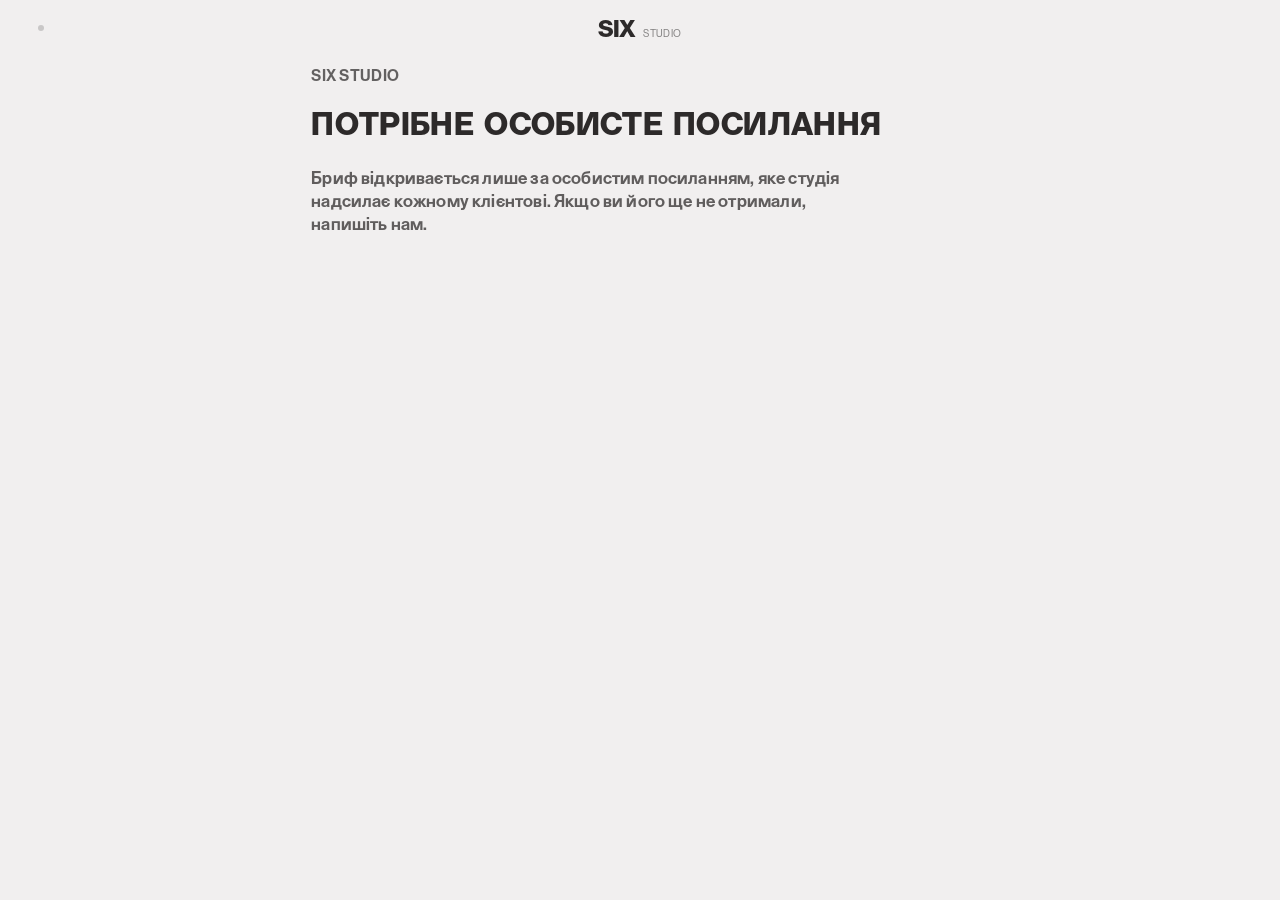
==== index.html @ c957f921 "Бриф: телефон без залипающего hover под пальцем, строже запрет зума Co-Authored-By: Claude Sonnet 5." ====
<!doctype html>
<html lang="uk">
<head>
<meta charset="utf-8">
<meta name="viewport" content="width=device-width,initial-scale=1,maximum-scale=1,user-scalable=no,viewport-fit=cover">
<title>SIX Бриф</title>
<meta name="robots" content="noindex">
<link rel="stylesheet" href="style.css?v=20261119zb">
</head>
<body>
<div class="progress"><i id="bar"></i></div>
<div class="app">
  <header class="top">
    <a class="logo" href="#" aria-label="SIX"><b>SIX</b><span>Studio</span></a>
    <div class="r">
      <span class="save" id="save"></span>
      <button class="menu" id="menuBtn" type="button">Розділи</button>
    </div>
  </header>
  <main><div id="stage" class="stage"><div class="loading">Завантажуємо…</div></div></main>
  <footer class="nav" id="nav" hidden></footer>
</div>
<div class="drawer" id="drawer"><div class="bg" id="drawerBg"></div><div class="pn" id="drawerPn"></div></div>

<script src="config.js?v=20261119zb"></script>
<script src="brief-concept.js?v=20261119zb"></script>
<script src="brief-tech.js?v=20261119zb"></script>
<script src="app.js?v=20261119zb"></script>
</body>
</html>
---- style.css ----
/* SIX Бриф — язык сайта yodezeen.com: тёплый светлый фон, графит #2D2A2A, огромный плотный гротеск капсом (Neue Haas Grotesk Display),
   мелкие подписи капсом, тонкие линии 0.8px вместо рамок, прямые углы у фото, матовые «пилюли» с заливкой на ховере,
   плавность cubic-bezier(.22,1,.36,1). */
@font-face{font-family:'SixHv';src:url(fonts/nhg-regular.woff2) format('woff2');font-weight:400;font-style:normal;font-display:swap}
@font-face{font-family:'SixHv';src:url(fonts/nhg-medium.woff2) format('woff2');font-weight:500;font-style:normal;font-display:swap}
@font-face{font-family:'SixHv';src:url(fonts/nhg-bold.woff2) format('woff2');font-weight:700;font-style:normal;font-display:swap}
:root{
  --bg:#F1EFEF; --card:#F1EFEF; --ink:#2D2A2A; --mut:rgba(45,42,42,.56); --line:rgba(45,42,42,.2); --hair:.8px;
  --acc:#2D2A2A; --acc-d:#2D2A2A; --accbg:rgba(45,42,42,.07); --glass:rgba(45,42,42,.1); --err:#B2432F; --ok:#2D2A2A;
  --ease:cubic-bezier(.22,1,.36,1); --pad:25px;
  --disp:'SixHv','Helvetica Neue',Helvetica,Arial,sans-serif; --body:'SixHv','Helvetica Neue',Helvetica,Arial,sans-serif;
  color-scheme:light;
}
*{box-sizing:border-box}
html,body{margin:0;min-height:100%}
body{font:400 16px/1.35 var(--body);letter-spacing:.016em;color:var(--ink);background:var(--bg);-webkit-font-smoothing:antialiased;overflow-x:hidden}
button,input,textarea,select{font:inherit;color:inherit;letter-spacing:inherit}
button{cursor:pointer;border:0;background:none;padding:0}
:focus-visible{outline:1.5px solid var(--ink);outline-offset:3px}
::selection{background:var(--ink);color:var(--bg)}

.app{min-height:100svh;display:grid;grid-template-rows:auto 1fr auto}
.progress{position:fixed;inset:0 0 auto 0;height:2px;background:transparent;z-index:60}
.progress i{display:block;height:100%;width:0;background:var(--ink);transition:width .9s var(--ease)}

/* шапка: слева статус, по центру логотип, справа пилюля */
.top{position:sticky;top:0;z-index:50;display:grid;grid-template-columns:1fr auto 1fr;align-items:center;gap:16px;
  padding:16px max(var(--pad),env(safe-area-inset-right,0px)) 14px max(var(--pad),env(safe-area-inset-left,0px));background:linear-gradient(var(--bg) 55%,rgba(241,239,239,0))}
.top .r{display:contents}
.logo{grid-column:2;grid-row:1;display:flex;align-items:baseline;gap:8px;text-decoration:none;color:var(--ink);font:700 24px/1 var(--disp);letter-spacing:-.045em;text-transform:uppercase}
.logo b{font-weight:700;width:auto;height:auto;background:none;color:inherit;display:inline;font-size:inherit;letter-spacing:inherit;padding:0;border-radius:0}
.logo span{font:400 10px/1 var(--disp);letter-spacing:.04em;color:var(--mut)}
.save{grid-column:1;grid-row:1;justify-self:start;font:400 11px/1 var(--disp);text-transform:uppercase;letter-spacing:.02em;color:var(--mut);display:flex;align-items:center;gap:7px;white-space:nowrap;overflow:hidden;text-overflow:ellipsis;max-width:34vw}
.save:before{content:"";width:6px;height:6px;border-radius:50%;background:var(--line);flex:none;transition:background .4s}
.save.ok:before{background:var(--ink)}.save.busy:before{background:var(--ink);animation:pulse 1s infinite}.save.off:before{background:var(--err)}
@keyframes pulse{50%{opacity:.25}}
.menu,.btn{display:inline-flex;align-items:center;justify-content:center;gap:10px;border-radius:30px;background:var(--glass);-webkit-backdrop-filter:blur(40px);backdrop-filter:blur(40px);
  padding:9px 18px;font:400 12px/1 var(--disp);text-transform:uppercase;letter-spacing:.02em;color:var(--ink);white-space:nowrap;
  transition:background-color .4s var(--ease),color .4s var(--ease),padding .4s var(--ease)}
.menu{grid-column:3;grid-row:1;justify-self:end}
.menu:after{content:"+";font-size:15px;line-height:.8}
@media(hover:hover){.menu:hover,.btn:hover{background:var(--ink);color:var(--bg)}}

main{display:grid;align-items:start;padding:12px 0 28px}
.stage{width:100%;margin:0;padding:0 max(var(--pad),env(safe-area-inset-left,0px));animation:in 1.5s var(--ease) backwards}
.stage.back{animation-name:inb}
@keyframes in{from{opacity:0;transform:translateY(24px)}to{opacity:1;transform:none}}
@keyframes inb{from{opacity:0;transform:translateY(-24px)}to{opacity:1;transform:none}}

/* вопрос: слева огромное название раздела внизу, справа вопрос и ответ (как форма «Let's connect») */
.qv{display:grid;grid-template-columns:repeat(2,minmax(0,1fr));column-gap:var(--pad);min-height:calc(100svh - 170px);align-content:start}
.qv>*{grid-column:2}
.qv .big{position:fixed;left:max(var(--pad),env(safe-area-inset-left,0px));bottom:78px;width:calc(50vw - var(--pad)*1.5);max-width:none;z-index:1;margin:0;font:700 clamp(36px,5.4vw,84px)/.86 var(--disp);letter-spacing:-.038em;text-transform:uppercase;color:var(--ink);overflow-wrap:normal;pointer-events:none}
.eyebrow{font:400 11px/1 var(--disp);letter-spacing:.04em;text-transform:uppercase;color:var(--mut);margin:0 0 22px}
h1{font:400 clamp(22px,2.15vw,30px)/1.02 var(--disp);letter-spacing:-.013em;text-transform:uppercase;margin:0 0 18px;text-wrap:balance}
h1 .req{color:var(--ink);font-weight:700}
.hint{color:var(--mut);margin:0 0 30px;font-size:14px;line-height:1.3;max-width:56ch}
.ctl{margin-top:14px}
.err{color:var(--err);font-size:12px;text-transform:uppercase;min-height:20px;margin-top:12px}
.shake{animation:shake .4s}
@keyframes shake{25%{transform:translateX(-6px)}75%{transform:translateX(6px)}}

/* поля: только линия снизу */
.inp,.ta{width:100%;background:transparent;border:0;border-bottom:var(--hair) solid var(--line);padding:10px 0 12px;font:400 16px/1.25 var(--body);border-radius:0;transition:border-color .5s var(--ease)}
.inp:focus,.ta:focus{outline:0;border-color:var(--ink)}
.ta{resize:vertical;min-height:120px;line-height:1.35}
.ta.sm{min-height:80px}
.inp::placeholder,.ta::placeholder{color:rgba(45,42,42,.34);text-transform:uppercase;font-size:13px}

/* варианты списком: строки с тонкими линиями, кружок справа */
.opts{display:grid;gap:0;border-top:var(--hair) solid var(--line)}
.opt{position:relative;display:flex;align-items:center;gap:16px;text-align:left;width:100%;padding:15px 38px 15px 0;background:transparent;border-bottom:var(--hair) solid var(--line);
  text-transform:uppercase;font-size:14px;line-height:1.15;transition:padding .6s var(--ease),background-color .6s var(--ease)}
@media(hover:hover){.opt:hover{padding-left:10px;background:var(--accbg)}}
.opt i{flex:none;width:22px;border:0;border-radius:0;background:none;font:400 11px/1 var(--disp);font-style:normal;color:var(--mut);display:block}
.opt span{flex:1;min-width:0}
.opt small{display:block;color:var(--mut);font-size:12px;line-height:1.3;margin-top:4px;text-transform:none}
.opt:after{content:"";position:absolute;right:2px;top:50%;width:18px;height:18px;margin-top:-9px;border:var(--hair) solid var(--ink);border-radius:50%;transition:background-color .4s var(--ease)}
.multi .opt:after{border-radius:0}
.opt.on:after{background:var(--ink)}
.opt.on{font-weight:700}
.other-in{margin-top:14px}

/* карточки с фото: прямые углы, подпись снизу, матовая кнопка выбора */
.cards{display:grid;grid-template-columns:repeat(auto-fill,minmax(190px,1fr));gap:10px}
.card{position:relative;display:flex;flex-direction:column;align-items:stretch;text-align:left;padding:0;background:transparent;border:0;border-radius:0}
.card .ph{flex:none;aspect-ratio:4/5;background:#E3E0DF;display:grid;place-items:center;position:relative;overflow:hidden;outline:var(--hair) solid transparent;outline-offset:4px;transition:outline-color .4s var(--ease)}
.card .ph img{position:absolute;inset:0;width:100%;height:100%;object-fit:cover;transition:transform 1.1s var(--ease)}
@media(hover:hover){.card:hover .ph img{transform:scale(1.045)}}
.card .ph svg{width:26px;height:26px;stroke:rgba(45,42,42,.35);fill:none;stroke-width:1.1}
.card .tx{flex:1;padding:12px 0 6px}
.card .tx b{display:block;font:700 12px/1.1 var(--disp);text-transform:uppercase;letter-spacing:.01em}
.card .tx small{display:block;color:var(--mut);font-size:12px;line-height:1.3;margin-top:5px}
.card .ck{position:absolute;top:10px;right:10px;width:34px;height:34px;border-radius:50%;background:rgba(255,255,255,.28);-webkit-backdrop-filter:blur(20px);backdrop-filter:blur(20px);display:grid;place-items:center;transition:background-color .4s var(--ease)}
.card .ck:before{content:"+";position:absolute;color:#fff;font-size:19px;line-height:1;margin-top:-1px;transition:opacity .3s}
.card .ck svg{width:15px;height:15px;stroke:#fff;fill:none;stroke-width:2.2;opacity:0}
.card.on .ph{outline-color:var(--ink)}
.card.on .ck{background:var(--ink)}.card.on .ck:before{opacity:0}.card.on .ck svg{opacity:1}
.cards.sw{grid-template-columns:repeat(auto-fill,minmax(120px,1fr))}
.cards.sw .ph{aspect-ratio:1}

/* оценка и таблица выбора */
.rows{display:grid;gap:0;border-top:var(--hair) solid var(--line)}
.row{display:grid;grid-template-columns:minmax(0,1fr) auto;align-items:center;gap:14px;padding:14px 0;border-bottom:var(--hair) solid var(--line);background:none;border-radius:0}
.row>b{font:400 14px/1.15 var(--body);text-transform:uppercase;min-width:0}
.pills{display:flex;gap:8px;flex-wrap:wrap;justify-content:flex-end}
.pill{min-width:38px;height:38px;padding:0 14px;border-radius:30px;border:var(--hair) solid var(--line);background:transparent;font:400 13px/1 var(--body);transition:background-color .4s var(--ease),color .4s var(--ease),border-color .4s}
@media(hover:hover){.pill:hover{border-color:var(--ink)}}
.pill.on{background:var(--ink);border-color:var(--ink);color:var(--bg)}
.row.col{grid-template-columns:1fr}.row.col .pills{justify-content:flex-start}
.scale-lbl{display:flex;justify-content:space-between;color:var(--mut);font-size:11px;text-transform:uppercase;margin:0 0 12px}

/* повторяемые блоки */
.rep{background:none;border:0;border-top:var(--hair) solid var(--ink);border-radius:0;padding:16px 0 10px;margin-bottom:18px;position:relative}
.rep h3{margin:0 0 6px;font:700 12px/1 var(--disp);letter-spacing:.02em;text-transform:uppercase}
.rep label{display:block;font-size:11px;text-transform:uppercase;color:var(--mut);margin-top:14px}
.rep .inp{font-size:16px;padding:6px 0 10px}
.rep .rm{position:absolute;top:14px;right:0;color:var(--mut);font-size:11px;text-transform:uppercase}
@media(hover:hover){.rep .rm:hover{color:var(--ink)}}
.add{display:flex;align-items:center;justify-content:center;gap:10px;border-radius:30px;background:var(--glass);width:100%;padding:13px 20px;font:400 12px/1 var(--disp);text-transform:uppercase;transition:background-color .4s var(--ease),color .4s var(--ease)}
@media(hover:hover){.add:hover{background:var(--ink);color:var(--bg)}}

/* файлы */
.drop{display:block;border:var(--hair) dashed rgba(45,42,42,.4);background:transparent;border-radius:0;padding:34px 20px;text-align:center;color:var(--mut);cursor:pointer;font-size:13px;text-transform:uppercase;transition:background-color .5s var(--ease),border-color .5s}
@media(hover:hover){.drop:hover,.drop.over{border-color:var(--ink);background:var(--accbg)}}
.drop b{color:var(--ink);font-weight:700}
.files{display:grid;gap:0;margin-top:12px}
.file{display:flex;justify-content:space-between;gap:12px;align-items:center;padding:11px 0;border-bottom:var(--hair) solid var(--line);font-size:13px;text-transform:uppercase}
.file a{color:var(--ink);text-decoration:none;overflow:hidden;text-overflow:ellipsis;white-space:nowrap;min-width:0}
.file button{color:var(--mut)}

/* матрица */
.mx{overflow-x:auto;border:0;border-top:var(--hair) solid var(--line);background:none}
.mx table{border-collapse:collapse;width:100%;min-width:420px}
.mx th{font:400 11px/1.1 var(--disp);letter-spacing:.02em;text-transform:uppercase;color:var(--mut);padding:12px 8px;text-align:center}
.mx td{padding:9px 8px;text-align:center;border-bottom:var(--hair) solid var(--line);font-size:13px;text-transform:uppercase}
.mx td:first-child,.mx th:first-child{text-align:left;padding-left:0}
.mx input{width:18px;height:18px;accent-color:var(--ink)}

/* нижняя панель */
.nav{position:sticky;bottom:0;z-index:40;display:flex;gap:12px;align-items:center;justify-content:space-between;
  padding:14px max(var(--pad),env(safe-area-inset-right,0px)) calc(16px + env(safe-area-inset-bottom,0px)) max(var(--pad),env(safe-area-inset-left,0px));background:linear-gradient(rgba(241,239,239,0),var(--bg) 40%)}
.nav .l,.nav .r{display:flex;gap:10px;align-items:center}
.btn.main{background:var(--ink);color:var(--bg);padding:11px 24px}
@media(hover:hover){.btn.main:hover{background:var(--glass);color:var(--ink)}}
.btn.ghost{background:transparent;-webkit-backdrop-filter:none;backdrop-filter:none;color:var(--mut);padding:9px 4px}
@media(hover:hover){.btn.ghost:hover{background:transparent;color:var(--ink)}}
.btn[disabled]{opacity:.35;pointer-events:none}
.kbd{display:none}
@media(hover:hover){.btn:active{transform:scale(.98)}}

/* приветствие, раздел, итог */
.hero{display:grid;grid-template-columns:1.05fr .95fr;gap:var(--pad);align-items:end;min-height:calc(100svh - 150px)}
.hero h1{font:700 clamp(46px,9.6vw,150px)/.84 var(--disp);letter-spacing:-.04em;margin:0 0 30px}
.hero .hint{font-size:15px;max-width:46ch;color:var(--ink)}
.hero .pic{aspect-ratio:4/5;border-radius:0;background:#E3E0DF;overflow:hidden;position:relative;align-self:stretch;max-height:calc(100svh - 150px)}
.hero .pic img{width:100%;height:100%;object-fit:cover;position:absolute;inset:0;z-index:1}
.hero .pic:after{content:"SIX";position:absolute;inset:0;display:grid;place-items:center;font:700 64px var(--disp);letter-spacing:-.04em;color:rgba(45,42,42,.14)}
@media(max-width:820px){.hero{grid-template-columns:1fr;min-height:0}.hero .pic{aspect-ratio:4/3;order:-1;max-height:none}}
.meta{display:flex;gap:8px;flex-wrap:wrap;margin:6px 0 26px}
.meta span{font-size:11px;text-transform:uppercase;border:var(--hair) solid var(--line);border-radius:30px;padding:6px 12px;color:var(--ink)}
.sec{display:grid;grid-template-columns:1fr 1fr;gap:var(--pad);align-items:end;min-height:calc(100svh - 150px)}
.sec .pic{aspect-ratio:4/5;border-radius:0;background:#E3E0DF;overflow:hidden;position:relative;align-self:stretch;max-height:calc(100svh - 150px)}
.sec .pic img{position:absolute;inset:0;width:100%;height:100%;object-fit:cover}
.sec .no{font:700 clamp(90px,17vw,260px)/.8 var(--disp);letter-spacing:-.06em;margin:0 0 24px;color:var(--ink);-webkit-text-stroke:0}
.sec h1{font:700 clamp(30px,4.6vw,68px)/.9 var(--disp);letter-spacing:-.035em}
@media(max-width:760px){.sec{grid-template-columns:1fr;min-height:0}.sec .pic{display:none}.sec .no{font-size:30vw}}
.resume{border-top:var(--hair) solid var(--ink);padding:14px 0;margin:0 0 24px;font-size:14px}
.resume b{font-weight:700;text-transform:uppercase}
.link{display:flex;gap:8px;margin-top:12px}
.link input{flex:1;min-width:0;border:0;border-bottom:var(--hair) solid var(--line);background:transparent;padding:8px 0;font-size:13px;color:var(--mut)}
.link button{border-radius:30px;background:var(--glass);padding:8px 16px;font-size:11px;text-transform:uppercase;transition:background-color .4s var(--ease),color .4s var(--ease)}
@media(hover:hover){.link button:hover{background:var(--ink);color:var(--bg)}}
.rv{display:grid;gap:0;margin-bottom:26px;border-top:var(--hair) solid var(--line)}
.rv .it{display:flex;gap:14px;align-items:center;justify-content:space-between;padding:14px 0;border-bottom:var(--hair) solid var(--line);background:none;border-radius:0}
.rv .it b{font-weight:400;text-transform:uppercase;font-size:14px}.rv .it small{color:var(--mut);display:block;font-size:12px;margin-top:3px;text-transform:none}
.rv .it button{color:var(--ink);font-size:11px;text-transform:uppercase;border-bottom:var(--hair) solid var(--ink)}
.done-mark{width:64px;height:64px;border-radius:50%;background:var(--ink);display:grid;place-items:center;margin-bottom:26px}
.done-mark svg{width:30px;height:30px;stroke:#fff;fill:none;stroke-width:2.2}
[data-k="review"],[data-k="done"],[data-k="lock"]{max-width:760px;margin:0 auto}

/* меню разделов */
.drawer{position:fixed;inset:0;z-index:70;display:none}
.drawer.open{display:block}
.drawer .bg{position:absolute;inset:0;background:rgba(45,42,42,.25);-webkit-backdrop-filter:blur(8px);backdrop-filter:blur(8px)}
.drawer .pn{position:absolute;right:0;top:0;bottom:0;width:min(560px,100vw);background:var(--bg);padding:26px 28px;overflow:auto;animation:sl .8s var(--ease)}
@keyframes sl{from{transform:translateX(60px);opacity:0}}
.drawer h2{font:400 11px/1 var(--disp);text-transform:uppercase;color:var(--mut);margin:0 0 18px}
.drawer .it{display:flex;justify-content:space-between;align-items:baseline;gap:10px;width:100%;text-align:left;padding:10px 0;border:0;border-bottom:var(--hair) solid var(--line);background:none;font:700 clamp(22px,3vw,32px)/1 var(--disp);letter-spacing:-.035em;text-transform:uppercase;transition:padding .6s var(--ease)}
@media(hover:hover){.drawer .it:hover{padding-left:12px}}
.drawer .it small{color:var(--mut);font:400 12px var(--body);letter-spacing:0}
.drawer .it.cur{text-decoration:underline;text-underline-offset:6px;text-decoration-thickness:2px}
.loading{display:grid;place-items:center;min-height:50vh;color:var(--mut);text-transform:uppercase;font-size:12px}
.consent{margin:22px 0 0;color:var(--mut);font-size:12px;line-height:1.4;max-width:52ch}
@media(prefers-reduced-motion:reduce){*{animation:none!important;transition:none!important}}

/* ---- движение: слова всплывают, строки списков по очереди, фото открываются шторкой ---- */
.w{display:inline-block;animation:wi 1s var(--ease) both;animation-delay:calc(var(--i)*32ms + 80ms)}
@keyframes wi{from{opacity:0;transform:translateY(.55em)}to{opacity:1;transform:none}}
.opts>*,.cards>*,.rows>*,.rep{animation:oi .9s var(--ease) both;animation-delay:calc(var(--i,0)*55ms + 220ms)}
@keyframes oi{from{opacity:0;transform:translateY(16px)}to{opacity:1;transform:none}}
.qv .big{animation:bg 1.2s var(--ease) both .1s}
@keyframes bg{from{opacity:0;transform:translateY(40px)}to{opacity:1;transform:none}}
.card .ck svg path,.done-mark svg path{stroke-dasharray:24;stroke-dashoffset:24}
.card.on .ck svg path{animation:draw .45s .05s ease forwards}
.done-mark svg path{animation:draw .6s .25s ease forwards}
@keyframes draw{to{stroke-dashoffset:0}}
.sec .pic,.hero .pic{animation:reveal 1.4s var(--ease) both}
@keyframes reveal{from{clip-path:inset(0 0 100% 0)}to{clip-path:inset(0)}}
.sec .pic img,.hero .pic img{animation:zoom 2s var(--ease) both}
@keyframes zoom{from{transform:scale(1.15)}to{transform:none}}
@media(hover:hover){.opt:active,.card:active,.pill:active{transform:scale(.99)}}
@media(max-width:820px){
  :root{--pad:16px}
  .top{grid-template-columns:auto 1fr auto}
  .logo{grid-column:1;font-size:21px}.logo span{display:none}
  .save{grid-column:2;justify-self:center;max-width:36vw}
  .menu{grid-column:3}
  .qv{grid-template-columns:1fr;min-height:0}
  .qv>*,.qv .big{grid-column:1}
  .qv{grid-template-rows:none}
  .qv .big{display:none}
  .cards{grid-template-columns:repeat(2,minmax(0,1fr))}
  h1{font-size:clamp(22px,6.4vw,28px)}
}

/* ---- правки по итогам артефакта: вопрос жирный, но не «литой»; ответы средней жирности; свободнее буквы ---- */
body{letter-spacing:.01em}
h1{font:700 clamp(24px,2.5vw,38px)/1.04 var(--disp);letter-spacing:.012em;word-spacing:.14em;text-transform:uppercase;margin:0 0 20px}
.opt{font-weight:500;font-size:15px;letter-spacing:.012em;word-spacing:.1em;padding-top:17px;padding-bottom:17px}
.opt.on{font-weight:700}
.inp,.ta{font-weight:500;font-size:17px;letter-spacing:.01em}
.hero h1{letter-spacing:-.012em;word-spacing:.08em;line-height:.9}
.qv .big{letter-spacing:-.012em;word-spacing:.08em;line-height:.9}
.sec h1{letter-spacing:-.012em;word-spacing:.08em;line-height:.95}
.sec .no{letter-spacing:-.03em}
.drawer .it{letter-spacing:-.012em}
.card .tx b{letter-spacing:.02em}

/* название раздела слева вверху, на одном уровне с вопросом */
.qv .big{position:sticky;top:84px;bottom:auto;left:auto;width:auto;grid-column:1;grid-row:1/span 6;align-self:start;margin:0;font-size:clamp(30px,3.7vw,56px);line-height:.94;max-width:11ch;z-index:auto}
@media(max-width:820px){.qv .big{display:none}}

/* как на странице раздела: слева внизу номер и название раздела, вопрос по центру экрана по высоте */
.qv{min-height:calc(100svh - 176px);align-content:center}
.qv .big{position:fixed;left:max(var(--pad),env(safe-area-inset-left,0px));bottom:78px;top:auto;width:calc(50vw - var(--pad)*1.5);max-width:none;grid-column:1;grid-row:auto;align-self:auto;margin:0;font:inherit;line-height:1;z-index:1;pointer-events:none}
.qv .big .bn{font:700 clamp(84px,13vw,200px)/.8 var(--disp);letter-spacing:-.03em;margin:0 0 18px}
.qv .big .bt{margin:0;font:700 clamp(24px,3vw,44px)/.98 var(--disp);letter-spacing:-.012em;word-spacing:.08em;text-transform:uppercase;max-width:14ch}
@media(max-width:820px){.qv .big{display:none}.qv{min-height:0;align-content:start}}

/* ---- одинаковое положение «02 ОБ'ЄКТ» на странице раздела и на вопросах; крупнее подписи; больше воздуха по бокам ---- */
:root{--pad:clamp(20px,3vw,48px);--lt:calc(40svh + 10px)}
@media(min-width:821px){
  .sec>div:first-child{position:fixed;left:max(var(--pad),env(safe-area-inset-left,0px));top:var(--lt);width:calc(50vw - var(--pad)*1.5);z-index:1}
  .sec>div:first-child .eyebrow{display:none}
  .sec .no{font:700 clamp(84px,13vw,200px)/.8 var(--disp);letter-spacing:-.03em;margin:0 0 18px}
  .sec h1{font:700 clamp(24px,3vw,44px)/.98 var(--disp);letter-spacing:-.012em;word-spacing:.08em;text-transform:uppercase;max-width:14ch;margin:0 0 18px}
  .sec .hint{max-width:34ch}
  .sec .pic{grid-column:2;grid-row:1}
  .qv .big{top:var(--lt);bottom:auto}
  .qv{min-height:calc(100svh - 176px);align-content:center}
  .qv>*:not(.big){margin-right:clamp(0px,7vw,160px)}
}
.qv .eyebrow{font:400 15px/1.1 var(--disp);letter-spacing:.02em;margin:0 0 26px}
.opt{padding:21px 46px 21px 0;gap:22px}
.opt i{width:34px;font-size:15px;font-weight:500;color:var(--mut)}
.opt:after{right:4px;width:20px;height:20px;margin-top:-10px}
.rows .row{padding:18px 0}
h1{margin-bottom:26px}

/* ---- читаемость серых подписей, кнопка «додати», компактные линии, поля ~2 см от края ---- */
:root{--edge:clamp(24px,4vw,76px)}
.hint{font-size:17px;line-height:1.35;color:rgba(45,42,42,.68);max-width:52ch}
.rep h3{font-size:15px;margin-bottom:10px}
.rep label{font-size:14px;color:rgba(45,42,42,.68);margin-top:18px}
.rep .inp{font-size:19px;padding:8px 0 12px}
.rep .rm{font-size:14px}
.add{display:inline-flex;width:auto;min-width:260px;padding:18px 34px;font-size:15px;letter-spacing:.02em;gap:12px}
.scale-lbl{font-size:13px}
.err{font-size:14px}
.file{font-size:15px}
.mx th{font-size:13px}.mx td{font-size:15px}
@media(min-width:821px){
  .stage{padding-left:max(var(--edge),env(safe-area-inset-left,0px));padding-right:max(var(--edge),env(safe-area-inset-right,0px))}
  .sec>div:first-child,.qv .big{left:max(var(--edge),env(safe-area-inset-left,0px));width:calc(50vw - var(--edge)*1.5)}
  .qv>*:not(.big){margin-right:0;max-width:720px;width:100%}
  .qv{column-gap:clamp(24px,4vw,64px)}
  .qv>*:not(.big){grid-column:2}
}

/* цифры крупнее, квадраты/кружки ближе к ответам */
.opt i{width:44px;font-size:20px;font-weight:500;color:rgba(45,42,42,.78);letter-spacing:0}
.opt{gap:20px}
@media(min-width:821px){.opts{max-width:540px}}

/* ---- серые тексты крупнее и плотнее, цифры намного крупнее, красивые круглые отметки вместо квадратов ---- */
.eyebrow,.qv .eyebrow{font:500 clamp(15px,1.25vw,19px)/1.15 var(--disp);letter-spacing:.02em;color:rgba(45,42,42,.72)}
.hint{font:500 clamp(16px,1.35vw,20px)/1.35 var(--body);color:rgba(45,42,42,.74);letter-spacing:.01em}
.rep h3{font:700 clamp(16px,1.35vw,19px)/1 var(--disp);letter-spacing:.02em}
.rep label{font:500 clamp(15px,1.2vw,18px)/1.15 var(--body);color:rgba(45,42,42,.74);letter-spacing:.02em;margin-top:22px}
.rep .inp{font:500 clamp(19px,1.6vw,23px)/1.2 var(--body);padding:8px 0 14px}
.rep .rm{font:500 15px var(--body)}
.add{font:700 clamp(16px,1.3vw,19px)/1 var(--disp);letter-spacing:.03em;padding:22px 44px;min-width:300px}
.scale-lbl{font:500 clamp(13px,1vw,15px) var(--body);color:rgba(45,42,42,.74)}
.opt i{width:clamp(40px,4vw,64px);font:500 clamp(24px,2.3vw,34px)/1 var(--disp);color:rgba(45,42,42,.82);letter-spacing:-.02em}
.opt{padding-top:24px;padding-bottom:24px;gap:22px}
.opt:after,.multi .opt:after{content:"";right:2px;width:28px;height:28px;margin-top:-14px;border:1.5px solid rgba(45,42,42,.55);border-radius:50%;background:transparent no-repeat center/15px;transition:background-color .35s var(--ease),border-color .35s var(--ease),transform .35s var(--ease)}
@media(hover:hover){.opt:hover:after{border-color:var(--ink);transform:scale(1.08)}}
.opt.on:after{border-color:var(--ink);background-color:var(--ink);background-image:url("data:image/svg+xml,%3Csvg xmlns='http://www.w3.org/2000/svg' viewBox='0 0 24 24' fill='none' stroke='%23F1EFEF' stroke-width='3' stroke-linecap='round' stroke-linejoin='round'%3E%3Cpath d='M5 12.5l4.5 4.5L19 7.5'/%3E%3C/svg%3E")}
.single .opt.on:after{background-image:none;box-shadow:inset 0 0 0 6px var(--bg)}
@media(min-width:821px){.opts{max-width:600px}}

/* страницы разделов и приветствие: крупный жирный серый подзаголовок и читаемые плашки */
.sec .hint,.hero .hint{font:700 clamp(18px,1.75vw,27px)/1.25 var(--body);color:rgba(45,42,42,.6);letter-spacing:.005em;max-width:30ch}
.hero .hint{max-width:40ch}
.meta{gap:12px;margin:10px 0 0}
.meta span{font:500 clamp(15px,1.35vw,21px)/1 var(--body);letter-spacing:.02em;padding:14px 26px;border:1px solid rgba(45,42,42,.4);border-radius:40px;color:var(--ink)}
.sec .hint{margin-bottom:26px}

/* нижняя навигация: крупные кнопки «Назад / Пропустити / Далі», разнесены по трём колонкам */
@media(min-width:821px){
  .nav{display:grid;grid-template-columns:repeat(3,1fr);align-items:center;padding-top:18px;padding-bottom:calc(22px + env(safe-area-inset-bottom,0px))}
  .nav .l,.nav .r{display:contents}
  .nav #back{grid-column:1;justify-self:center}
  .nav #skip{grid-column:2;justify-self:center}
  .nav #next{grid-column:3;justify-self:center}
  .nav .btn{min-width:min(240px,18vw);padding:22px 40px;font:700 clamp(15px,1.3vw,19px)/1 var(--disp);letter-spacing:.03em}
  .nav .btn.ghost{background:var(--glass);-webkit-backdrop-filter:blur(40px);backdrop-filter:blur(40px);color:var(--ink);padding:22px 40px}
  .nav .btn.ghost:hover{background:var(--ink);color:var(--bg)}
  .nav .btn.main{padding:22px 48px}
}
@media(max-width:820px){
  .nav .btn{padding:16px 22px;font:700 14px/1 var(--disp)}
  .nav .btn.ghost{background:var(--glass);color:var(--ink);padding:16px 18px}
}

/* атрибут hidden должен скрывать элемент, даже если у него задан display (иначе на закрытой странице видны «Розділи» и навигация) */
[hidden]{display:none!important}

/* подсветка варианта: скруглённая плашка; все ответы помещаются на экран без прокрутки */
.opt{border-radius:999px;margin-left:-22px;margin-right:-22px;width:calc(100% + 44px);padding-left:22px;padding-right:66px;transition:background-color .5s var(--ease),border-color .5s var(--ease)}
@media(hover:hover){.opt:hover{padding-left:22px;background:var(--glass);border-bottom-color:transparent}}
.opt:after,.multi .opt:after{right:22px}
.opts{margin-inline:0}
@media(min-width:821px){
  .opts{--row:calc((100svh - 372px)/var(--n,6))}
  .opt{padding-top:min(24px,max(6px,calc((var(--row) - 46px)/2)));padding-bottom:min(24px,max(6px,calc((var(--row) - 46px)/2)))}
  .opt i{font-size:clamp(18px,calc(var(--row)*.52),34px)}
  .opt{min-height:max(40px,min(88px,calc(var(--row) - 10px)))}
}
@media(max-width:820px){.opt{margin-left:0;margin-right:0;width:100%;padding-left:14px;padding-right:56px}.opt:after,.multi .opt:after{right:14px}}

/* когда вариантов больше шести: две колонки (нумерация сверху вниз), строки свободные, прокрутка не нужна */
@media(min-width:821px){
  .qv:has(.opts.many){grid-template-columns:minmax(0,.62fr) minmax(0,1.38fr)}
  .qv:has(.opts.many)>*:not(.big){max-width:1000px}
  .opts.many{display:grid;grid-auto-flow:column;grid-template-rows:repeat(var(--r),auto);grid-template-columns:1fr 1fr;column-gap:56px;border-top:0;max-width:none;--row:calc((100svh - 372px)/var(--r))}
  .opts.many .opt{border-bottom:0;border-top:var(--hair) solid var(--line)}
  .opts.many .opt:hover{border-top-color:transparent}
  .opts.many .opt:nth-child(n){min-height:max(46px,min(92px,calc(var(--row) - 10px)))}
}

/* линии между вариантами рисуем отдельно, чтобы скруглённая плашка не гнула их по краям */
.opt,.opts.many .opt{border-top:0!important;border-bottom:0!important}
.opt:before{content:"";position:absolute;left:22px;right:22px;bottom:0;border-bottom:.8px solid var(--line);transition:opacity .4s}
.opts.many .opt:before{bottom:auto;top:0}
@media(hover:hover){.opt:hover:before,.opts:not(.many) .opt:hover + .opt:before{opacity:0}}
@media(max-width:820px){.opt:before{left:14px;right:14px}}

/* небольшой зазор между скруглёнными плашками, чтобы они не стыковались */
.opts{gap:10px 0}
.opts.many{row-gap:10px;column-gap:60px}

/* без серых заглушек под фото; приветствие компактнее; плашки не налезают друг на друга */
.hero,.sec{grid-template-columns:1fr}
.hero .pic,.sec .pic{display:none}
.hero h1{font-size:clamp(38px,5.6vw,88px);line-height:.92;letter-spacing:-.012em;margin-bottom:26px;max-width:11ch}
.hero .hint{font:500 clamp(16px,1.3vw,21px)/1.4 var(--body);color:rgba(45,42,42,.68);max-width:46ch;margin-bottom:28px}
.hero .eyebrow{font-size:clamp(14px,1.1vw,17px)}
.meta{gap:10px;margin:0 0 30px}
.hero .meta span{font:500 clamp(13px,1vw,16px)/1 var(--body);padding:11px 20px}
.hero .btn.main{padding:22px 52px;font:700 clamp(15px,1.3vw,19px)/1 var(--disp);letter-spacing:.03em}
.hero .consent{font-size:13px;margin-top:26px}
.hero .resume{max-width:46ch}

/* приветствие и страницы разделов: всё по центру экрана (и по ширине, и по высоте) */
.hero,.sec{grid-template-columns:1fr;place-items:center;text-align:center;min-height:calc(100svh - 176px)}
.sec>div:first-child,.hero>div:first-child{position:static;left:auto;top:auto;width:auto;max-width:880px;margin:0 auto;z-index:auto}
.sec>div:first-child .eyebrow{display:none}
.sec .no{font:700 clamp(110px,17vw,250px)/.8 var(--disp);letter-spacing:-.03em;margin:0 0 22px}
.sec h1{font:700 clamp(32px,4.2vw,64px)/.96 var(--disp);letter-spacing:-.012em;max-width:none;margin:0 0 22px;text-align:center}
.sec .hint,.hero .hint{margin-left:auto;margin-right:auto;text-align:center}
.sec .hint{max-width:40ch}
.hero h1{max-width:none;margin-left:auto;margin-right:auto;text-align:center}
.hero .eyebrow{text-align:center}
.meta{justify-content:center}
.hero>div>div[style]{justify-content:center}
.hero .consent,.hero .resume{margin-left:auto;margin-right:auto;text-align:center}
.hero .link{justify-content:center}

/* варианты: каждая строка — самостоятельная овальная плашка с тонкой обводкой, без разделительных линий */
.opt:before,.opts.many .opt:before{display:none!important}
.opts,.opts.many{border-top:0}
.opt,.opts.many .opt{margin:0;width:100%;padding-left:30px;padding-right:72px;border:1px solid rgba(45,42,42,.2)!important;border-radius:999px;background:transparent}
@media(hover:hover){.opt:hover,.opts.many .opt:hover{padding-left:30px;background:rgba(45,42,42,.07);border-color:rgba(45,42,42,.55)!important}}
.opt.on,.opts.many .opt.on{border-color:var(--ink)!important;background:rgba(45,42,42,.06)}
.opt:after,.multi .opt:after{right:24px}
.opts.many{column-gap:22px}
@media(max-width:820px){.opt,.opts.many .opt{padding-left:22px;padding-right:62px}.opt:after,.multi .opt:after{right:18px}}

/* текст ответа крупнее и пропорционален цифре и кружку */
.opt{font-size:clamp(16px,1.6vw,24px);line-height:1.15;letter-spacing:.008em;font-weight:700;align-items:center}
.opt i{font-size:clamp(20px,1.9vw,28px);width:clamp(40px,3.4vw,54px)}
.opt span{font-weight:700}
.opts.many .opt{font-size:clamp(15px,1.25vw,19px)}
@media(min-width:821px){.opt i{font-size:clamp(20px,min(calc(var(--row,70px)*.42),1.9vw),28px)}}
@media(max-width:820px){.opt{font-size:16px}.opt i{font-size:20px;width:34px}}

/* иерархия: вопрос крупный и жирный, ответы мельче и средней жирности */
.qv h1{font-size:clamp(28px,3.1vw,48px);line-height:1.02;margin-bottom:17px}
.opt{font-size:clamp(15px,1.32vw,20px);font-weight:500;letter-spacing:.012em}
.opt span{font-weight:500}
.opt.on,.opt.on span{font-weight:700}
.opt i{font-weight:500;color:rgba(45,42,42,.6);font-size:clamp(18px,1.6vw,24px)}
.opts.many .opt{font-size:clamp(14px,1.12vw,17px)}
@media(min-width:821px){.opt i{font-size:clamp(18px,min(calc(var(--row,70px)*.38),1.6vw),24px)}}
@media(max-width:820px){.qv h1{font-size:clamp(24px,6.6vw,30px)}.opt{font-size:15px}.opt i{font-size:18px}}

/* вопросы с картинками: без большого номера слева, всё по центру экрана и до краёв */
@media(min-width:821px){
  .qv.wide{display:block;text-align:center;min-height:0;padding-top:4px}
  .qv.wide .big{display:none}
  .qv.wide>*:not(.big){max-width:none;width:auto;margin-left:auto;margin-right:auto}
  .qv.wide .eyebrow,.qv.wide h1,.qv.wide .hint{text-align:center}
  .qv.wide h1{max-width:22ch;margin:0 auto 16px}
  .qv.wide .hint{max-width:60ch;margin:0 auto 26px}
  .qv.wide .ctl{margin-top:8px}
  .qv.wide .cards{grid-template-columns:repeat(var(--cols,4),minmax(0,1fr));gap:18px;width:100%;max-width:1560px;margin:0 auto}
  .qv.wide .card .ph{aspect-ratio:auto;height:max(110px,calc((100svh - 500px)/var(--rows,2)));width:100%}
  .qv.wide .card .tx{text-align:center;padding:12px 4px 0}
  .qv.wide .card .tx b{font-size:clamp(13px,1.1vw,17px)}
  .qv.wide .card .tx small{font-size:clamp(12px,.95vw,15px)}
  .qv.wide .cards.sw .ph{height:max(90px,calc((100svh - 480px)/var(--rows,2)))}
}

@media(min-width:821px){
  .qv.wide .cards{display:flex;flex-wrap:wrap;justify-content:center;gap:20px 18px}
  .qv.wide .card{flex:none;width:calc((100% - 18px*(var(--cols,4) - 1))/var(--cols,4))}
  .qv.wide .card .ph{height:max(100px,calc((100svh - 520px)/var(--rows,2)))}
  .qv.wide .cards.sw .ph{height:max(80px,calc((100svh - 550px)/var(--rows,2)))}
}

/* ---- перенесено из артефакта (19.11.2026): поля ввода, подсказки, цифры вариантов ---- */
.inp,.ta{font:500 clamp(22px,2.3vw,34px)/1.25 var(--body)!important;padding:14px 0 16px!important;letter-spacing:.01em}
.ta{min-height:92px!important;height:92px;field-sizing:content;padding:12px 0 14px!important;line-height:1.3!important;font-size:clamp(20px,2vw,28px)!important}
.ta.sm{min-height:76px!important;height:76px}
.inp::placeholder,.ta::placeholder{font-size:clamp(15px,1.25vw,19px);letter-spacing:.04em;line-height:1.3}
.rep .inp{font-size:clamp(22px,2vw,28px)!important}
.qv .hint{color:rgba(45,42,42,.42)!important;font-weight:400!important;font-size:clamp(15px,1.2vw,18px)!important;letter-spacing:.01em}
.scale-lbl{color:rgba(45,42,42,.45)!important}
.opt i{font-weight:500;color:rgba(45,42,42,.72);font-size:clamp(22px,2vw,32px);width:clamp(40px,3.4vw,56px)}
@media(min-width:821px){.opt i{font-size:clamp(22px,min(calc(var(--row,70px)*.5),2.2vw),32px)}}
@media(max-width:820px){.opt i{font-size:22px;width:36px}}

@media(min-width:821px){
  .qv.wide .card .ph{height:max(100px,calc((100svh - 565px)/var(--rows,2)))}
  .qv.wide .cards.sw .ph{height:max(80px,calc((100svh - 545px)/var(--rows,2)))}
}

/* две колонки: текст и цифры крупнее, как в одной колонке */
@media(min-width:821px){
  .opts.many .opt{font-size:clamp(16px,1.5vw,23px);padding-left:26px;padding-right:66px}
  .opts.many .opt i{font-size:clamp(24px,min(calc(var(--row,70px)*.46),2.3vw),34px);width:clamp(40px,3.4vw,58px)}
  .opts.many .opt:after{right:22px}
}

@media(min-width:821px){
  .opts.many .opt{font-size:clamp(15px,1.3vw,19px)}
  .opts.many .opt i{font-size:clamp(22px,min(calc(var(--row,70px)*.42),2vw),30px)}
}

/* КАЛЕНДАРЬ ДАТЫ + телефон (из артефакта, 19.11.2026) */
.dt{position:relative}.dt .inp{padding-right:48px}
.dtb{position:absolute;right:0;top:50%;transform:translateY(-50%);width:40px;height:40px;border:0;background:none;color:#2D2A2A;display:grid;place-items:center;padding:0;cursor:pointer;opacity:.6;transition:opacity .2s}
.dtb:hover,.dt.open .dtb{opacity:1}
.dtb svg{width:22px;height:22px;fill:none;stroke:currentColor;stroke-width:1.1}
.cal{position:absolute;left:0;top:calc(100% + 8px);width:min(320px,100%);background:#F1EFEF;border:.8px solid rgba(45,42,42,.25);padding:20px 18px 14px;z-index:30;font-family:inherit;color:#2D2A2A;display:none}
.dt.open .cal{display:block}
.cal .ch{display:flex;align-items:center;justify-content:space-between;margin-bottom:14px}
.cal .ch b{font-weight:500;font-size:13px;letter-spacing:.12em;text-transform:uppercase}
.cal .ch button{border:0;background:none;width:30px;height:30px;font-size:18px;line-height:1;color:#2D2A2A;cursor:pointer;opacity:.55}
.cal .ch button:hover{opacity:1}
.cal .g{display:grid;grid-template-columns:repeat(7,1fr);row-gap:2px}
.cal .g i{font-style:normal;font-size:10px;letter-spacing:.08em;text-transform:uppercase;text-align:center;opacity:.4;padding:4px 0 8px}
.cal .g button{border:0;background:none;height:38px;font:400 14px inherit;font-family:inherit;color:#2D2A2A;cursor:pointer;transition:background .15s,color .15s}
.cal .g button:hover{background:rgba(45,42,42,.1)}
.cal .g button.td{box-shadow:inset 0 -1.5px 0 #2D2A2A}
.cal .g button.on{background:#2D2A2A;color:#F1EFEF}

/* телефон: страница не шире экрана, кнопки навигации сжимаются */
.app{grid-template-columns:minmax(0,1fr)}
html,body{overflow-x:hidden}
@media(max-width:820px){
.qv h1,.qv .eyebrow,.qv .hint,.opt span{overflow-wrap:anywhere}
.top{gap:8px}
.nav{gap:8px}
.nav .l,.nav .r{min-width:0;gap:8px}
.nav .l{flex:0 1 auto}.nav .r{flex:1 1 0;min-width:0;justify-content:flex-end}
.nav .btn{min-width:0;padding:14px 14px;font:700 12px/1.1 var(--disp);letter-spacing:.02em;text-align:center;white-space:normal}
.nav .btn.main{flex:0 0 auto}
.nav .btn.ghost{flex:0 1 auto}
}

/* ТЕЛЕФОН v2 (19.11.2026): крупнее текст и поля, без случайного зума */
html{-webkit-text-size-adjust:100%;text-size-adjust:100%}
body{touch-action:manipulation}
@media(max-width:820px){
  .qv h1{font-size:clamp(21px,5.8vw,26px)!important;line-height:1.12;letter-spacing:-.005em!important;word-spacing:0!important}
  .eyebrow{font-size:13px!important}
  .qv .hint,.hint{font-size:17px!important;line-height:1.35}
  .opt,.opts.many .opt{font-size:18px!important;min-height:66px}
  .opt i{font-size:23px!important;width:40px!important}
  .inp,.ta,.other-in .inp{font-size:26px!important;line-height:1.25}
  .inp::placeholder,.ta::placeholder{font-size:20px!important}
  .ta{min-height:120px}
  .card .tx{font-size:15px}
  .nav .btn{font-size:14px!important;padding:16px 16px!important}
  .top .save,.save{font-size:12px}
  .menu{font-size:14px;padding:11px 16px}
  .cal{width:100%}
  .cal .g button{height:44px;font-size:16px}
}

/* БЕЗ ПРОКРУТКИ (компьютер): страница на весь экран, лишнее уменьшается через --fit (см. fitPage в app.js) */
@media(min-width:821px){
  html,body{height:100%;overflow:hidden}
  .app{width:calc(100% / var(--fit,1));height:calc(100svh / var(--fit,1));min-height:0;overflow:hidden;transform:scale(var(--fit,1));transform-origin:0 0}
}

/* телефон: без залипающего выделения под пальцем при прокрутке и без зума */
html{touch-action:pan-x pan-y}
.opt,.card,.pill,.btn,.menu{-webkit-tap-highlight-color:transparent}
@media(hover:none){.opt,.card,.pill{-webkit-touch-callout:none;user-select:none;-webkit-user-select:none}}
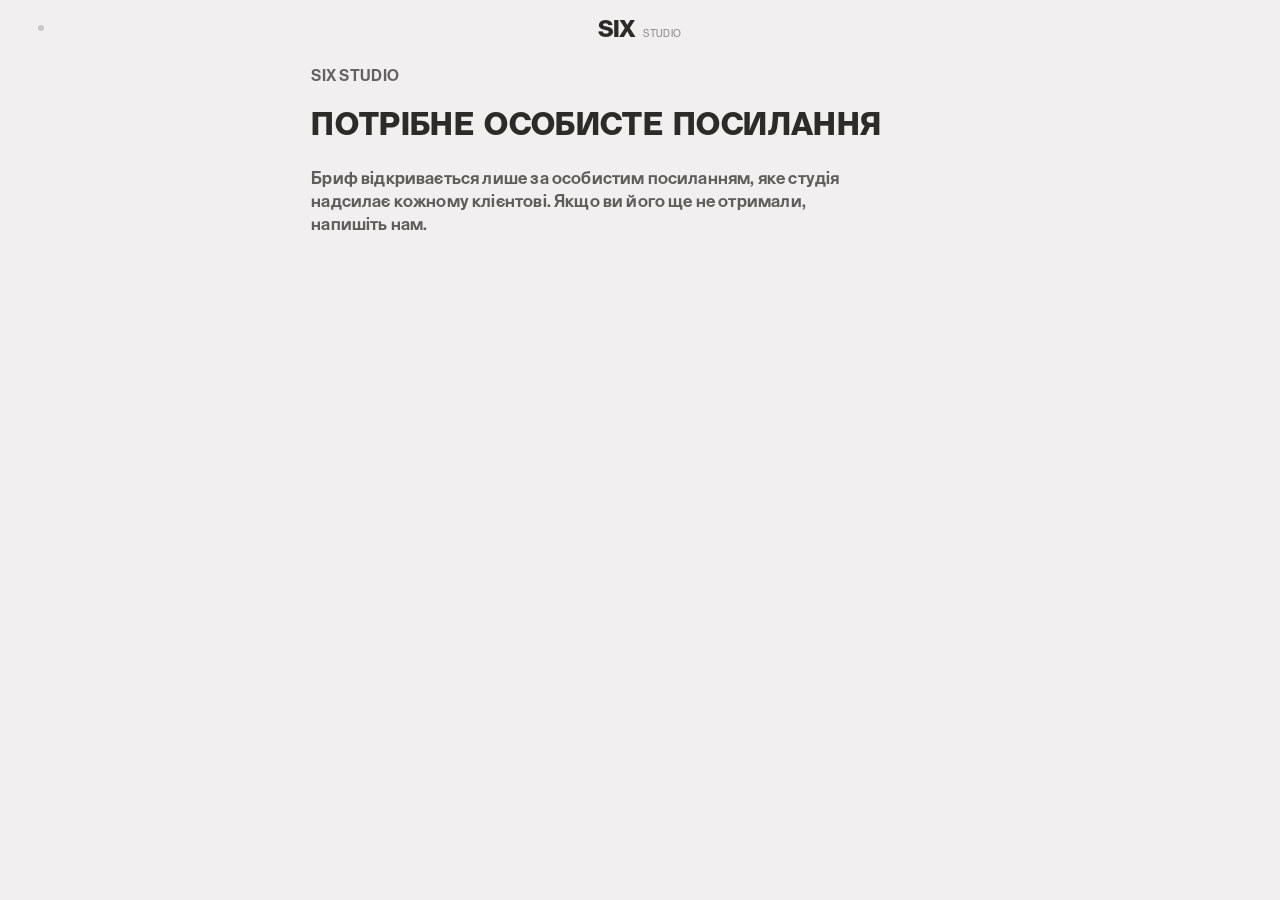
==== commit c4510c9d: "Бриф: автопереход после выбора одного ответа через 1,6 с (был 0,8 с), повторный выбор сбрасывает тай" ====
--- a/index.html
+++ b/index.html
@@ -5,7 +5,7 @@
 <meta name="viewport" content="width=device-width,initial-scale=1,maximum-scale=1,user-scalable=no,viewport-fit=cover">
 <title>SIX Бриф</title>
 <meta name="robots" content="noindex">
-<link rel="stylesheet" href="style.css?v=20261119zb">
+<link rel="stylesheet" href="style.css?v=20261119zf">
 </head>
 <body>
 <div class="progress"><i id="bar"></i></div>
@@ -22,9 +22,9 @@
 </div>
 <div class="drawer" id="drawer"><div class="bg" id="drawerBg"></div><div class="pn" id="drawerPn"></div></div>
 
-<script src="config.js?v=20261119zb"></script>
-<script src="brief-concept.js?v=20261119zb"></script>
-<script src="brief-tech.js?v=20261119zb"></script>
-<script src="app.js?v=20261119zb"></script>
+<script src="config.js?v=20261119zf"></script>
+<script src="brief-concept.js?v=20261119zf"></script>
+<script src="brief-tech.js?v=20261119zf"></script>
+<script src="app.js?v=20261119zf"></script>
 </body>
 </html>
--- a/style.css
+++ b/style.css
@@ -541,3 +541,22 @@
 html{touch-action:pan-x pan-y}
 .opt,.card,.pill,.btn,.menu{-webkit-tap-highlight-color:transparent}
 @media(hover:none){.opt,.card,.pill{-webkit-touch-callout:none;user-select:none;-webkit-user-select:none}}
+
+/* ТЕЛЕФОН: плавность без лагов (19.11.2026): лёгкое появление вместо тяжёлых анимаций, без размытия фона */
+@keyframes fin{from{opacity:0}to{opacity:1}}
+@media(max-width:820px){
+  *{-webkit-backdrop-filter:none!important;backdrop-filter:none!important}
+  .stage,.stage.back{animation:fin .55s ease both!important}
+  .w{display:inline!important;animation:none!important;opacity:1!important;transform:none!important}
+  .opts>*,.cards>*,.rows>*,.rep{animation:none!important;opacity:1!important;transform:none!important}
+  .sec .pic,.hero .pic,.sec .pic img,.hero .pic img{animation:none!important;transform:none!important}
+  .card .ph img{transition:none!important}
+  .opt,.card{transition:background-color .25s ease,border-color .25s ease!important}
+  .opt:after{transition:background-color .2s ease!important}
+  body{-webkit-overflow-scrolling:touch;overscroll-behavior-y:none}
+}
+
+@media(max-width:820px){
+  .top,.nav{background:var(--bg)!important}
+  .save.busy:before{animation:none!important}
+}
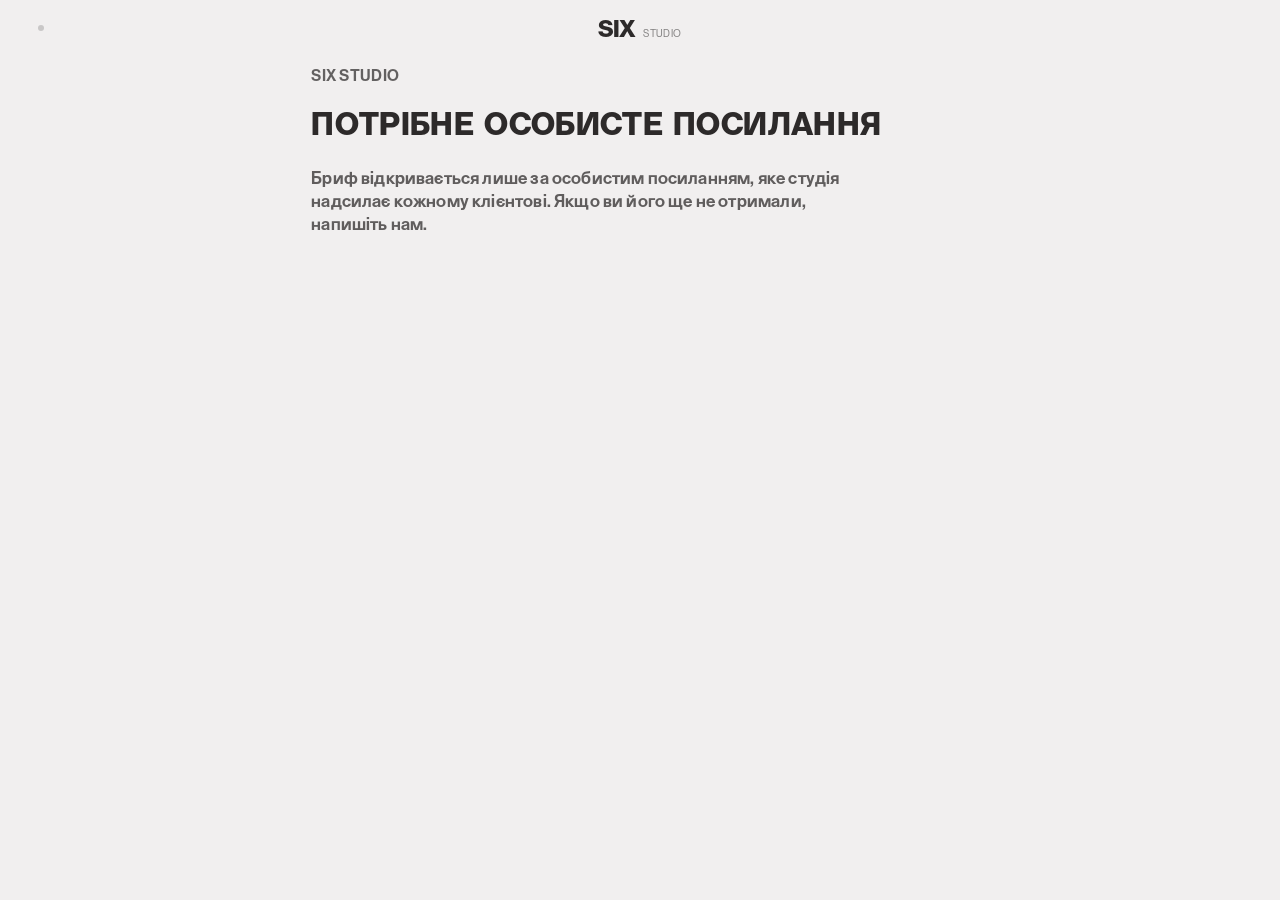
==== commit 93180bc4: "Бриф: автопереход после выбора отключён, дальше только кнопкой «Далі» Co-Authored-By: Claude Sonnet " ====
--- a/index.html
+++ b/index.html
@@ -5,7 +5,7 @@
 <meta name="viewport" content="width=device-width,initial-scale=1,maximum-scale=1,user-scalable=no,viewport-fit=cover">
 <title>SIX Бриф</title>
 <meta name="robots" content="noindex">
-<link rel="stylesheet" href="style.css?v=20261119zf">
+<link rel="stylesheet" href="style.css?v=20261119zg">
 </head>
 <body>
 <div class="progress"><i id="bar"></i></div>
@@ -22,9 +22,9 @@
 </div>
 <div class="drawer" id="drawer"><div class="bg" id="drawerBg"></div><div class="pn" id="drawerPn"></div></div>
 
-<script src="config.js?v=20261119zf"></script>
-<script src="brief-concept.js?v=20261119zf"></script>
-<script src="brief-tech.js?v=20261119zf"></script>
-<script src="app.js?v=20261119zf"></script>
+<script src="config.js?v=20261119zg"></script>
+<script src="brief-concept.js?v=20261119zg"></script>
+<script src="brief-tech.js?v=20261119zg"></script>
+<script src="app.js?v=20261119zg"></script>
 </body>
 </html>
